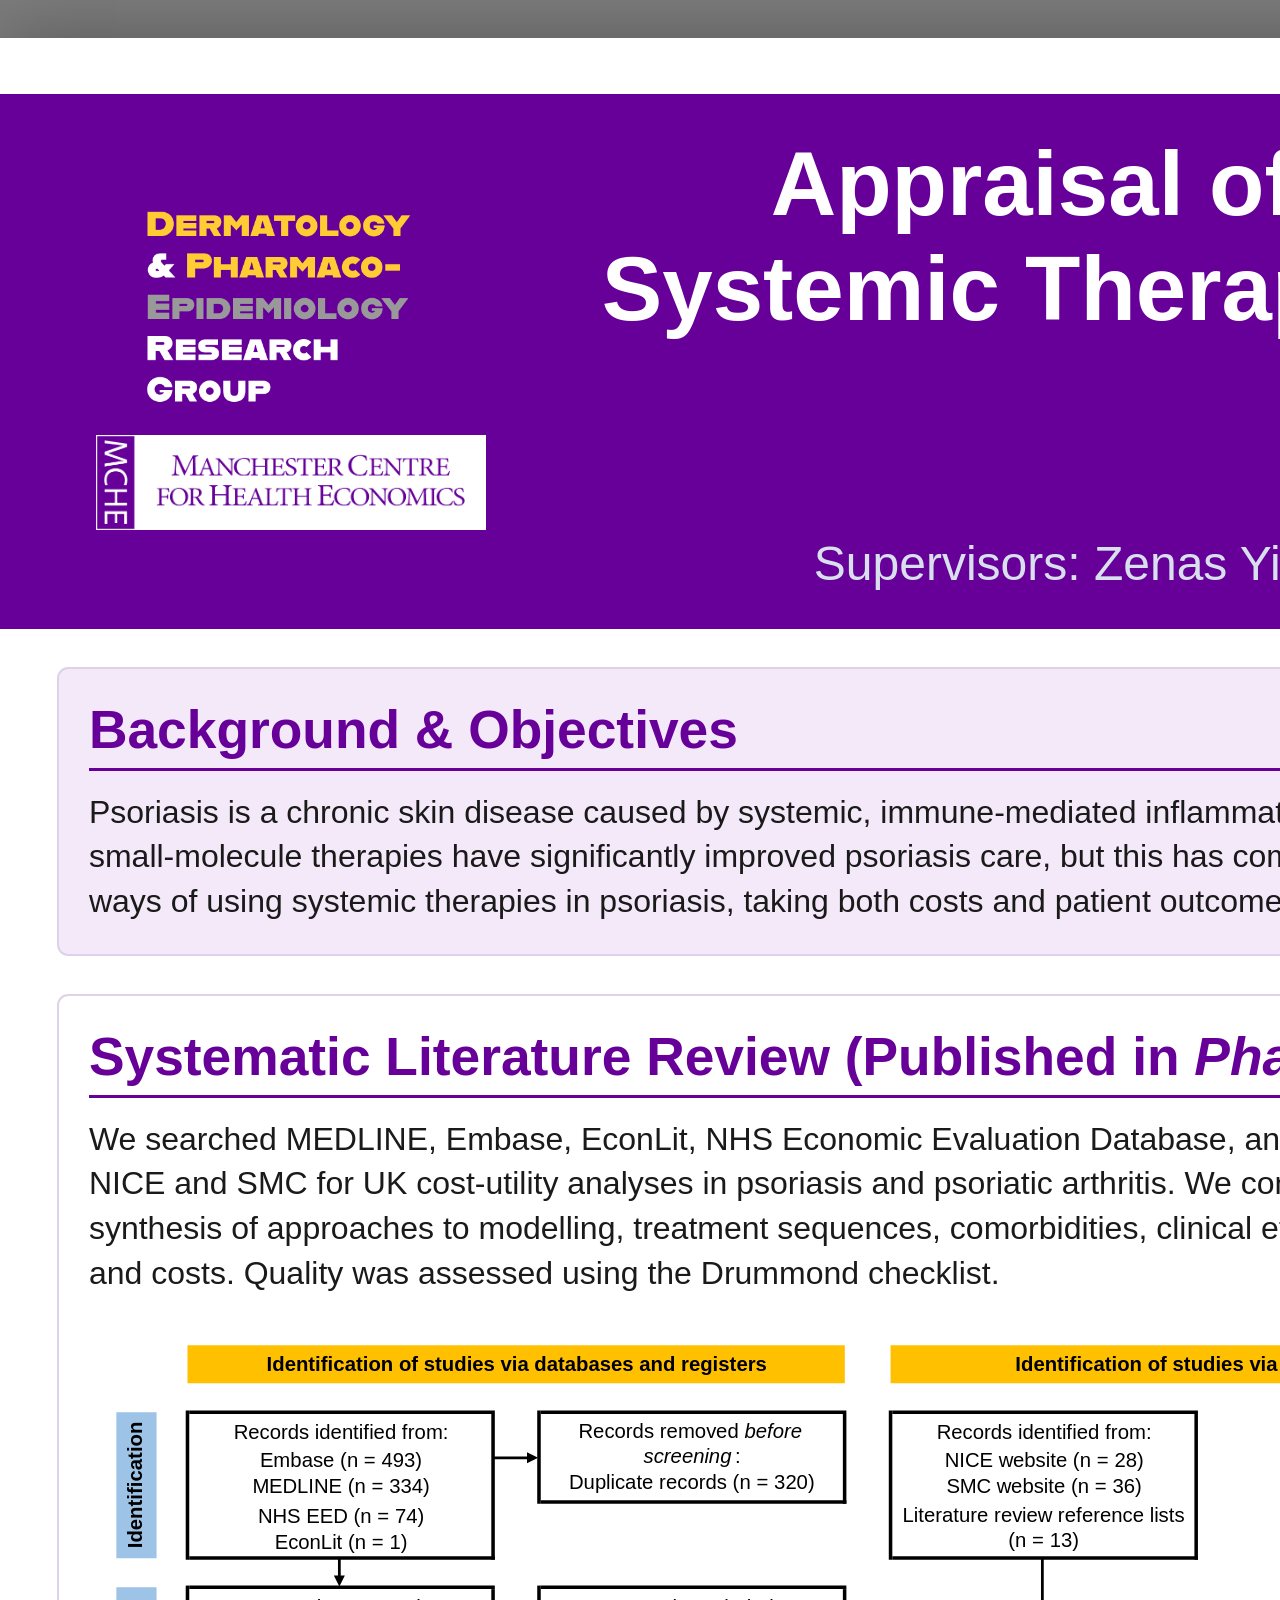
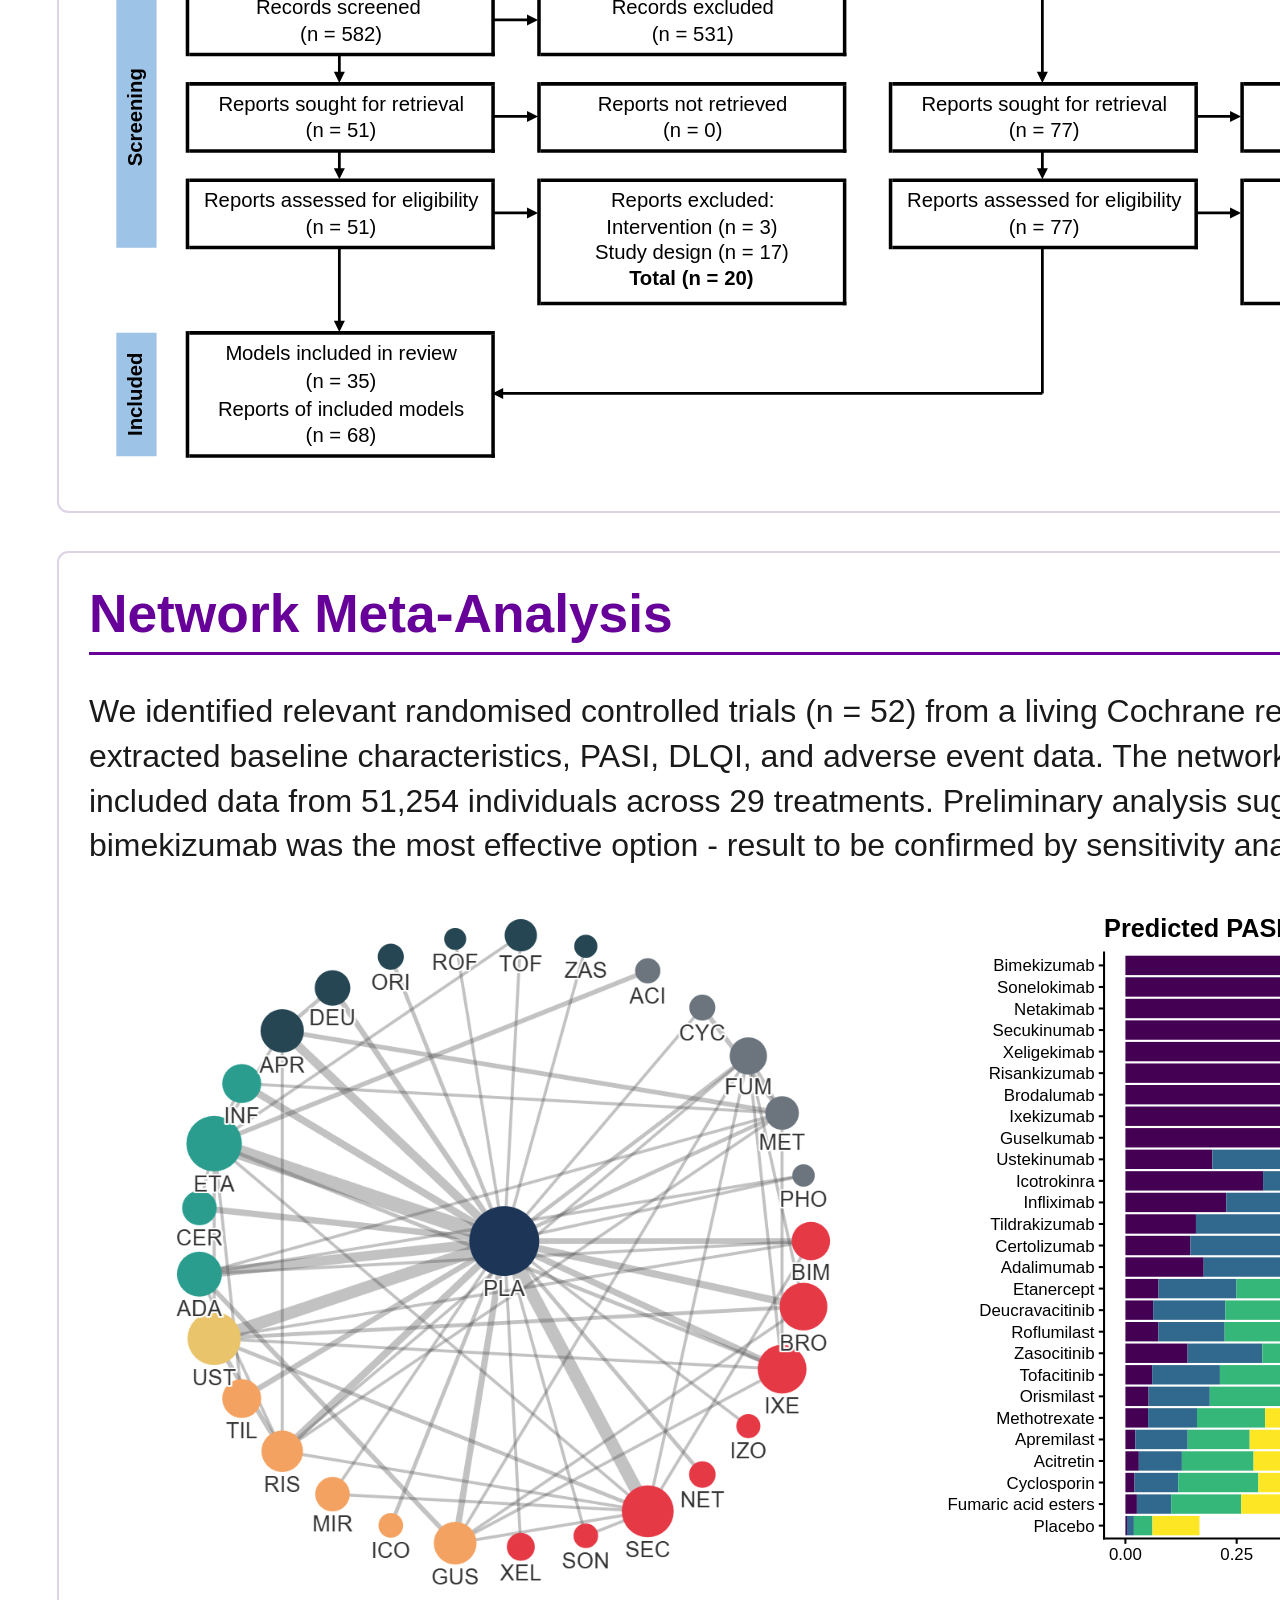
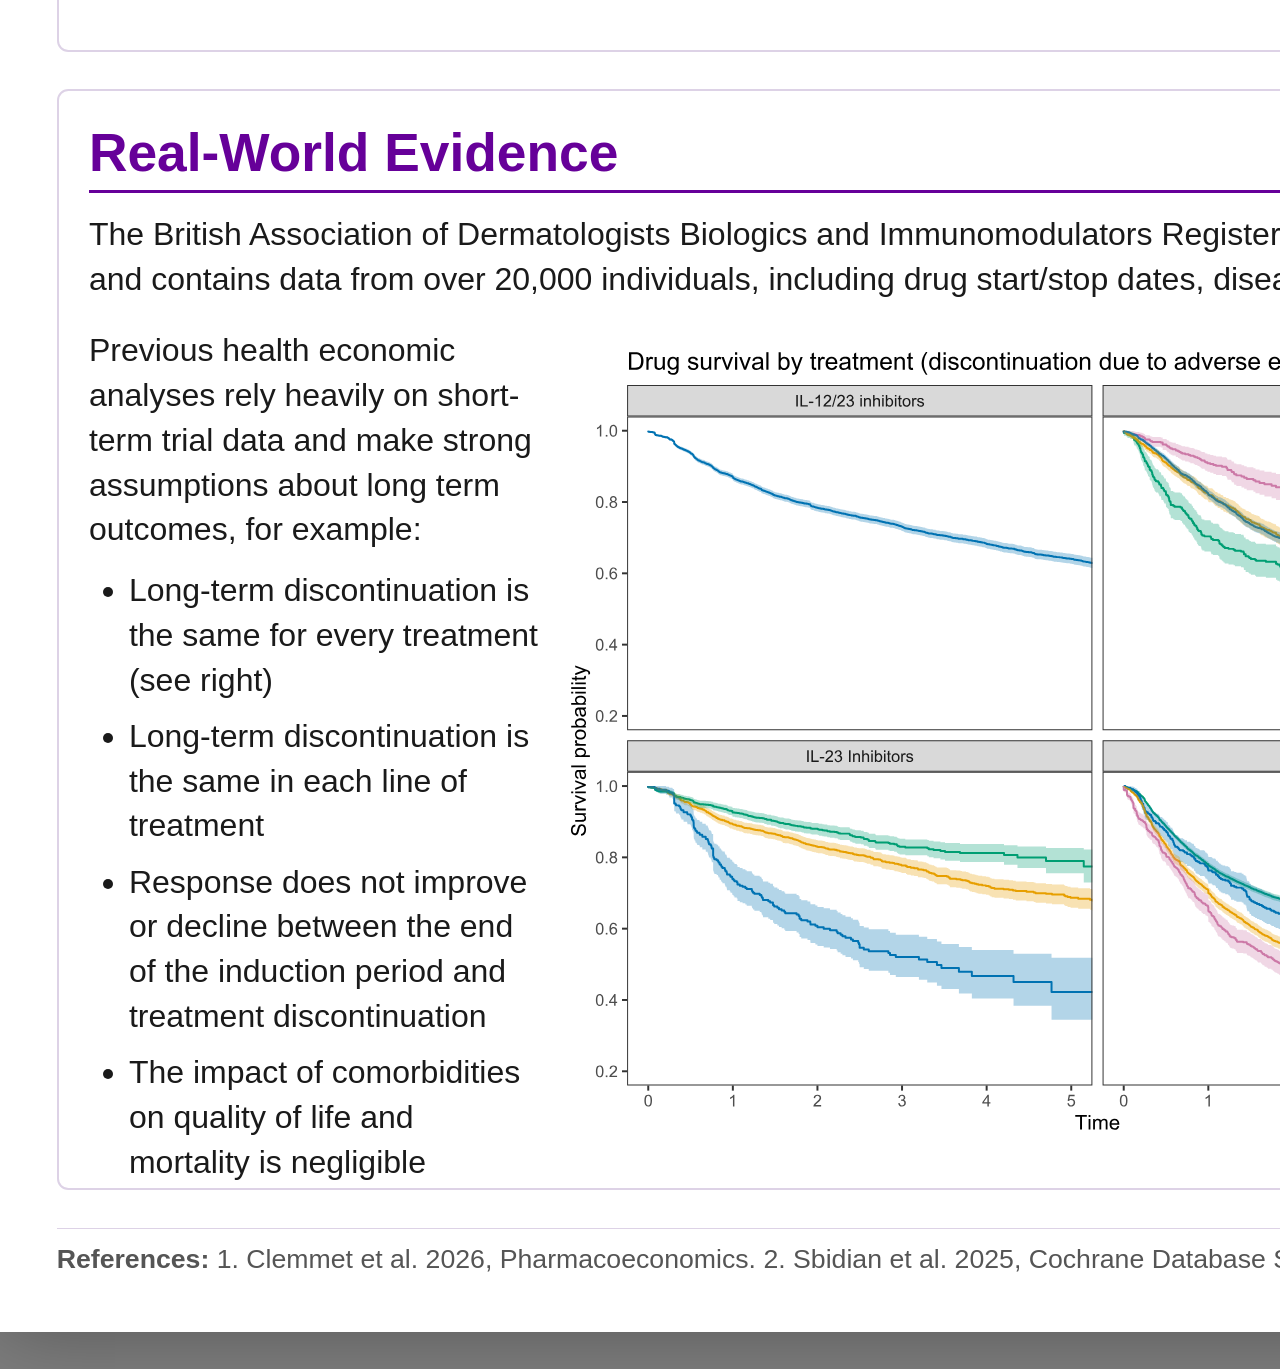
==== index.html @ d35ded74 "Initial commit" ====
<!DOCTYPE html>
<html lang="en">
<head>
<meta charset="UTF-8">
<meta name="viewport" content="width=device-width, initial-scale=1.0">
<title>Academic Poster</title>
<link rel="stylesheet" href="css/style.css">
</head>
<body>

<div class="poster">

  <!-- ============ BANNER ============ -->
  <header class="banner">
    <div class="banner-logos banner-logos--left">
      <img src="images/logos/dprg.png" alt="DPRG logo" class="logo logo-dprg">
      <img src="images/logos/mche.png" alt="MCHE logo" class="logo logo-mche">
    </div>

    <div class="banner-text">
      <h1 class="title">Appraisal of the Cost-Effectiveness of Systemic Therapies for Psoriasis in the Era of Biosimilars</h1>
      <p class="authors">Thomas Clemmet</p>
      <p class="affiliations">Supervisors: Zenas Yiu, Duc Binh Phan, Gabriel Rogers, Richard Warren</p>
    </div>

    <div class="banner-logos banner-logos--right">
      <img src="images/logos/psoukWhite.svg" alt="Psoriasis UK logo" class="logo logo-psouk">
      <img src="images/logos/badbir.png" alt="BADBIR logo" class="logo logo-badbir">
    </div>

  </header>

  <!-- ============ CONTEXT & OBJECTIVES ============ -->
  <section class="box context">
    <h2>Background &amp; Objectives</h2>
    <div class="context-body">
      <p>Psoriasis is a chronic skin disease caused by systemic, immune-mediated inflammation. There is no cure for psoriasis, but it can be managed with treatment. In recent years, expensive biologics and targeted small-molecule therapies have significantly improved psoriasis care, but this has come with additional costs, though  some low-cost biosimilars are now available. The objective of this PhD is to evaluate different ways of using systemic therapies in psoriasis, taking both costs and patient outcomes into account.</p>
    </div>
  </section>

  <!-- ============ SYSTEMATIC REVIEW ============ -->
  <section class="box slr">
    <h2>Systematic Literature Review (Published in <i>Pharmacoeconomics</i><sup>1</sup>)</h2>
    <div class="slr-content">
      <div class="slr-body">
        <p>We searched MEDLINE, Embase, EconLit, NHS Economic Evaluation Database, and the websites of NICE and SMC for UK cost-utility analyses in psoriasis and psoriatic arthritis. We conducted a narrative synthesis of approaches to modelling, treatment sequences, comorbidities, clinical efficacy, quality of life, and costs. Quality was assessed using the Drummond checklist.</p>
        <img src="images/prisma.svg" alt="PRISMA diagram">
      </div>
      <div class="slr-gaps-row">
        <div class="finding-card">
          <span class="eyebrow">Evidence gap: Cost-effectiveness of step-through therapy</span>
          <p>The scope of previous analyses is limited to people who have already received conventional systemic therapies, following standard 'step-through' therapy guidelines, so the cost-effectiveness of using biologics or targeted small-molecule therapies first is unclear.</p>
        </div>
        <div class="finding-card">
          <span class="eyebrow">Evidence gap: Optimal sequence of targeted therapies</span>
          <p>Cost-effectiveness models compare only a limited set of sequences, limiting them to three drugs and often fixing second- and third-line treatments while varying the first-line treatment. NICE and BAD guidance doesn't specify which targeted therapies should be given before others.</p>
        </div>
        <div class="finding-card">
          <span class="eyebrow">Evidence gap: Limitations of previous models</span>
          <p>Health economic analyses in this area follow established methods, but these methods embed assumptions that may not hold in practice, particularly around long-term outcomes. This limits the meaningfulness of results for the NHS.</p>
        </div>
      </div>
    </div>
  </section>

  <!-- ============ LEFT STACK: META-ANALYSIS + RWE ============ -->
  <div class="left-stack">
    <section class="box meta-analysis">
      <div class="nma-qr-block">
        <div class="nma-qr-figure fig-frame">
          <img src="images/nma-qr.png" alt="qr code to NMA shiny app">
        </div>
        <p class="nma-qr-label">Explore with <br>R Shiny app</p>
      </div>
      <h2>Network Meta-Analysis</h2>
      <div class="nma-top">
        <div class="nma-text">
          <p>We identified relevant randomised controlled trials (n = 52) from a living Cochrane review<sup>2</sup> and extracted baseline characteristics, PASI, DLQI, and adverse event data. The network for PASI included data from 51,254 individuals across 29 treatments. Preliminary analysis suggested bimekizumab was the most effective option - result to be confirmed by sensitivity analyses.</p>
        </div>
        <div class="nma-qr-spacer"></div>
      </div>
      <div class="nma-figures fig-row">
        <div class="nma-figure fig-frame">
          <img src="images/network.png" alt="network diagram">
        </div>
        <div class="nma-figure fig-frame">
          <img src="images/props.svg" alt="NMA results">
        </div>
      </div>
    </section>

    <section class="box rwe">
      <h2>Real-World Evidence</h2>
      <p>The British Association of Dermatologists Biologics and Immunomodulators Register (BADBIR) was founded in 2007 and contains data from over 20,000 individuals, including drug start/stop dates, disease severity, and adverse events.</p>
      <div class="rwe-figure-row fig-row">
        <div class="rwe-side">
          <p>Previous health economic analyses rely heavily on short-term trial data and make strong assumptions about long term outcomes, for example:</p>
          <ul>
            <li>Long-term discontinuation is the same for every treatment (see right)</li>
            <li>Long-term discontinuation is the same in each line of treatment</li>
            <li>Response does not improve or decline between the end of the induction period and treatment discontinuation</li>
            <li>The impact of comorbidities on quality of life and mortality is negligible</li>
          </ul>
        </div>
        <div class="rwe-figure fig-frame">
          <img src="images/badbir.svg" alt="BADBIR diagram">
        </div>
      </div>
    </section>
  </div>

  <!-- ============ COST-EFFECTIVENESS ANALYSIS + PATIENT INVOLVEMENT ============ -->
  <div class="right-stack">
    <section class="box cea">
      <h2>Cost-Effectiveness Analysis</h2>
      <p>Cost-effectiveness analyses estimate the costs and benefits of different treatment approaches over a person's lifetime. These estimates are used to make a recommendation, taking into account what the money could have been spent on instead (opportunity cost).</p>
      <p>The cost-effectiveness model will incorporate results from the network meta-analysis and the BADBIR analysis. The approach described below is for illustrative purposes and has not been finalised.</p>
      <h3>Potential model structure:</h3>
      <div class="cea-figure-row fig-row">
        <div class="cea-figure fig-frame">
          <img src="images/model.svg" alt="model diagram">
        </div>
        <div class="cea-side">
          <p><strong>Potential costs:</strong></p>
          <ul>
            <li>Drug acquisition</li>
            <li>Drug administration</li>
            <li>Concomitant drugs</li>
            <li>Doctor's appointments</li>
            <li>Treating adverse events</li>
            <li>Productivity loss</li>
          </ul>
          <p><strong>Potential health effects:</strong></p>
          <ul>
            <li>PASI response
              <ul>
                <li>Pain and discomfort</li>
                <li>Functional impairment</li>
                <li>Psychosocial impact</li>
              </ul>
            </li>
            <li>Comorbidities
              <ul>
                <li>Psoriatic arthritis</li>
                <li>CVD</li>
                <li>Metabolic syndrome</li>
                <li>IBD</li>
              </ul>
            </li>
            <li>Adverse events</li>
          </ul>
        </div>
      </div>
    </section>

    <section class="box patient-involvement">
      <h2>Patient Involvement</h2>
      <p>The perspectives of people with lived experience of psoriasis are vital to conducting and sharing meaningful research in health economics and epidemiology.</p>
      <p>To help guide this project, I recruited an advisory group of five people with psoriasis through the Psoriasis UK research network.</p>
      <p>The first advisory group meeting was held in May 2026 and discussed issues including NHS policies around systemic therapy for psoriasis, the value of stable therapy, and what 'successful therapy' looks like.</p>
      <p>Future meetings could be used to support model design, interpret results, and support research dissemination.</p>
    </section>
  </div>

  <!-- ============ FOOTER (optional: references / funding / contact) ============ -->
  <footer class="footer">
    <p><strong>References:</strong> 1. Clemmet et al. 2026, Pharmacoeconomics. 2. Sbidian et al. 2025, Cochrane Database Syst Rev.</p>
    <p><strong>Funding:</strong> Psoriasis UK PhD Studentship</p>
    <p><strong>Contact:</strong> thomas.clemmet@manchester.ac.uk, Stopford 2.707</p>
  </footer>

</div>

</body>
</html>
---- css/style.css ----
/* ==========================================================================
   A0 Portrait Academic Poster
   Page: 841mm x 1189mm
   ========================================================================== */

:root {
  --page-w: 841mm;
  --page-h: 1189mm;

  --margin: 15mm;
  --gap: 10mm;

  --color-primary: #660099;   /* banner / heading accent */
  --color-primary-light: #f3e9f9;
  --color-text: #1a1a1a;
  --color-muted: #555;
  --color-border: #ddd2e6;
  --color-box-bg: #ffffff;

  --color-teal: #0e6e6e;
  --color-teal-tint: #e3f1f0;
  --color-teal-ink: #0a4f4f;

  --font-body: "Segoe UI", "Helvetica Neue", Arial, sans-serif;
  --font-heading: "Segoe UI Semibold", "Helvetica Neue", Arial, sans-serif;

  /* base type scale — tune once real copy is in (pt = physical size, prints true) */
  --fs-title: 68pt;
  --fs-authors: 40pt;
  --fs-affil: 36pt;
  --fs-h2: 40pt;
  --fs-h3: 30pt;
  --fs-body: 24pt;
  --fs-small: 20pt;
}

* { box-sizing: border-box; }

html, body {
  margin: 0;
  padding: 0;
  background: #7d7d7d; /* screen-preview surround, not printed */
  font-family: var(--font-body);
  color: var(--color-text);
}

.poster {
  width: var(--page-w);
  height: var(--page-h);
  margin: 10mm auto;
  padding: var(--margin);
  background: #fff;
  box-shadow: 0 0 20mm rgba(0,0,0,0.3);

  display: grid;
  grid-template-columns: 1.15fr 0.85fr;
  grid-template-rows: auto auto 1fr 2fr auto;
  grid-template-areas:
    "banner   banner"
    "context  context"
    "slr      slr"
    "leftstack cea"
    "footer   footer";
  gap: var(--gap);
}

/* ==========================================================================
   Shared box styling
   ========================================================================== */

.box {
  background: var(--color-box-bg);
  border: 0.6mm solid var(--color-border);
  border-radius: 3mm;
  padding: 8mm;
  overflow: hidden;
}

.box h2 {
  margin: 0 0 5mm 0;
  font-family: var(--font-heading);
  font-size: var(--fs-h2);
  font-weight: 700;
  color: var(--color-primary);
  border-bottom: 0.8mm solid var(--color-primary);
  padding-bottom: 2mm;
}

.box h3 {
  font-size: var(--fs-h3);
  color: var(--color-primary);
  margin: 4mm 0 2mm 0;
}

.box p, .box li {
  font-size: var(--fs-body);
  line-height: 1.4;
  color: var(--color-text);
  margin: 0 0 3mm 0;
}

.box p:last-child { margin-bottom: 0; }

.box sup {
  font-size: 0.6em;
  color: var(--color-primary);
  font-weight: 700;
}

.box img {
  display: block;
  max-width: 100%;
  height: auto;
  margin: 4mm auto 0;
}

/* Print-safe image frame: percentage-height flex-item sizing is unreliable
   in Chrome's print pipeline, so figures use an absolutely-positioned img
   inside a sized, relatively-positioned wrapper instead. Reused wherever a
   figure sits in a flex row (.fig-row > .fig-frame). */
.fig-row {
  display: flex;
  gap: 5mm;
  flex: 1 1 auto;
  min-height: 0;
  margin-top: 4mm;
}

.fig-frame {
  position: relative;
  flex: 1 1 auto;
  min-width: 0;
  min-height: 0;
}

.fig-frame img {
  position: absolute;
  inset: 0;
  margin: 0;
  width: 100%;
  height: 100%;
  object-fit: contain;
}

/* ==========================================================================
   Banner
   ========================================================================== */

.banner {
  grid-area: banner;
  display: grid;
  grid-template-columns: 0.9fr 3.8fr 0.9fr;
  align-items: center;
  gap: 20mm;
  background: var(--color-primary);
  color: #fff;
  border-radius: 0;
  margin: 0 calc(-1 * var(--margin));
  padding: 10mm var(--margin);
  overflow: hidden;
}

.banner-logos {
  display: flex;
  flex-direction: column;
  align-items: center;
  justify-content: center;
  gap: 4mm;
}
.banner-logos img {
  max-width: 100%;
  max-height: 40mm;
  width: auto;
  height: auto;
  object-fit: contain;
}

/* Per-logo size overrides — tweak each independently, they vary a lot in shape.
   Selector needs (.banner-logos img.logo-x) to out-specificity the base
   ".banner-logos img" rule above, otherwise these are silently ignored. */
.banner-logos img.logo-dprg   { max-width: 100%; max-height: 60mm; }
.banner-logos img.logo-mche   { max-width: 100%; max-height: 25mm; }
.banner-logos img.logo-psouk  { max-width: 100%; max-height: 40mm; }
.banner-logos img.logo-badbir { max-width: 100%; max-height: 40mm; }

.banner-text { text-align: center; }

.title {
  margin: 0 0 6mm 0;
  font-family: var(--font-heading);
  font-size: var(--fs-title);
  line-height: 1.15;
  font-weight: 800;
}

.authors {
  margin: 0 0 2mm 0;
  font-size: var(--fs-authors);
  font-weight: 600;
}

.affiliations {
  margin: 0;
  font-size: var(--fs-affil);
  color: #d8e0ee;
}

/* ==========================================================================
   Context & Objectives — wide, short
   ========================================================================== */

.context {
  grid-area: context;
  background: var(--color-primary-light);
}

.context-body p { margin: 0; }

/* ==========================================================================
   Systematic Literature Review + Key Findings
   ========================================================================== */

.slr {
  grid-area: slr;
  display: flex;
  flex-direction: column;
}

.slr-content {
  display: flex;
  gap: 7mm;
  flex: 1 1 auto;
  min-height: 0;
}

.slr-body {
  display: flex;
  flex-direction: column;
  flex: 1 1 50%;
  min-height: 0;
}

.slr-body img {
  flex: 1 1 auto;
  min-height: 0;
  max-width: 100%;
  object-fit: contain;
}

.slr-gaps-row {
  display: flex;
  flex-direction: column;
  gap: 5mm;
  flex: 1 1 50%;
  min-height: 0;
}

.finding-card {
  flex: 1 1 0;
  min-height: 0;
  display: flex;
  flex-direction: column;
  justify-content: center;
  background: var(--color-teal-tint);
  border-left: 5mm solid var(--color-teal);
  border-radius: 0 2mm 2mm 0;
  padding: 6mm 7mm;
}

.finding-card .eyebrow {
  display: block;
  font-family: "Segoe UI", "Helvetica Neue", Arial, sans-serif;
  font-size: 32pt;
  font-weight: 700;
  letter-spacing: 0.02em;
  text-transform: uppercase;
  color: black;
  margin-bottom: 5mm;
}

.finding-card p {
  margin: 0;
  color: var(--color-text);
  font-size: var(--fs-body);
  line-height: 1.4;
  font-weight: 400;
}

/* ==========================================================================
   Left stack: Meta-analysis + Real-World Evidence
   ========================================================================== */

.left-stack {
  grid-area: leftstack;
  display: flex;
  flex-direction: column;
  gap: var(--gap);
}

.meta-analysis, .rwe {
  flex: 1 1 0;
  display: flex;
  flex-direction: column;
}

.meta-analysis {
  position: relative;
}

.rwe-side {
  flex: 0 0 120mm;
}

.nma-top {
  display: flex;
  gap: 5mm;
  flex: 0 0 auto;
  margin-top: 4mm;
}

.nma-text {
  flex: 1 1 auto;
  min-width: 0;
}

.nma-text p { margin: 0 0 3mm 0; }
.nma-text p:last-child { margin-bottom: 0; }

.nma-qr-spacer {
  flex: 0 0 60mm;
  width: 60mm;
}

.nma-qr-block {
  position: absolute;
  top: 3mm;
  right: 3mm;
  z-index: 1;
  width: 60mm;
  background: var(--color-box-bg);
  border: 0.6mm solid var(--color-border);
  border-radius: 3mm;
  padding: 2mm;
  display: flex;
  flex-direction: column;
  align-items: center;
}

.nma-qr-figure {
  width: 100%;
  aspect-ratio: 1;
}

.nma-qr-label {
  text-align: center;
}

.nma-figures {
  margin-top: 5mm;
}

/* ==========================================================================
   Cost-effectiveness analysis — taller box beside the left stack
   ========================================================================== */

.right-stack {
  grid-area: cea;
  display: flex;
  flex-direction: column;
  gap: var(--gap);
}

.cea {
  flex: 3 1 0;
  min-height: 0;
  display: flex;
  flex-direction: column;
}

.cea-side {
  flex: 0 0 100mm;
}

.patient-involvement {
  flex: 1 1 0;
  min-height: 0;
  display: flex;
  flex-direction: column;
}

/* ==========================================================================
   Footer
   ========================================================================== */

.footer {
  grid-area: footer;
  border-top: 0.5mm solid var(--color-border);
  padding-top: 4mm;
  display: flex;
  gap: 10mm;
  flex-wrap: wrap;
}

.footer p {
  margin: 0;
  font-size: var(--fs-small);
  color: var(--color-muted);
}

/* ==========================================================================
   Print
   ========================================================================== */

@page {
  size: 841mm 1189mm;
  margin: 0;
}

@media print {
  html, body {
    background: none;
    width: var(--page-w);
    height: var(--page-h);
  }
  .poster {
    margin: 0;
    box-shadow: none;
  }
}
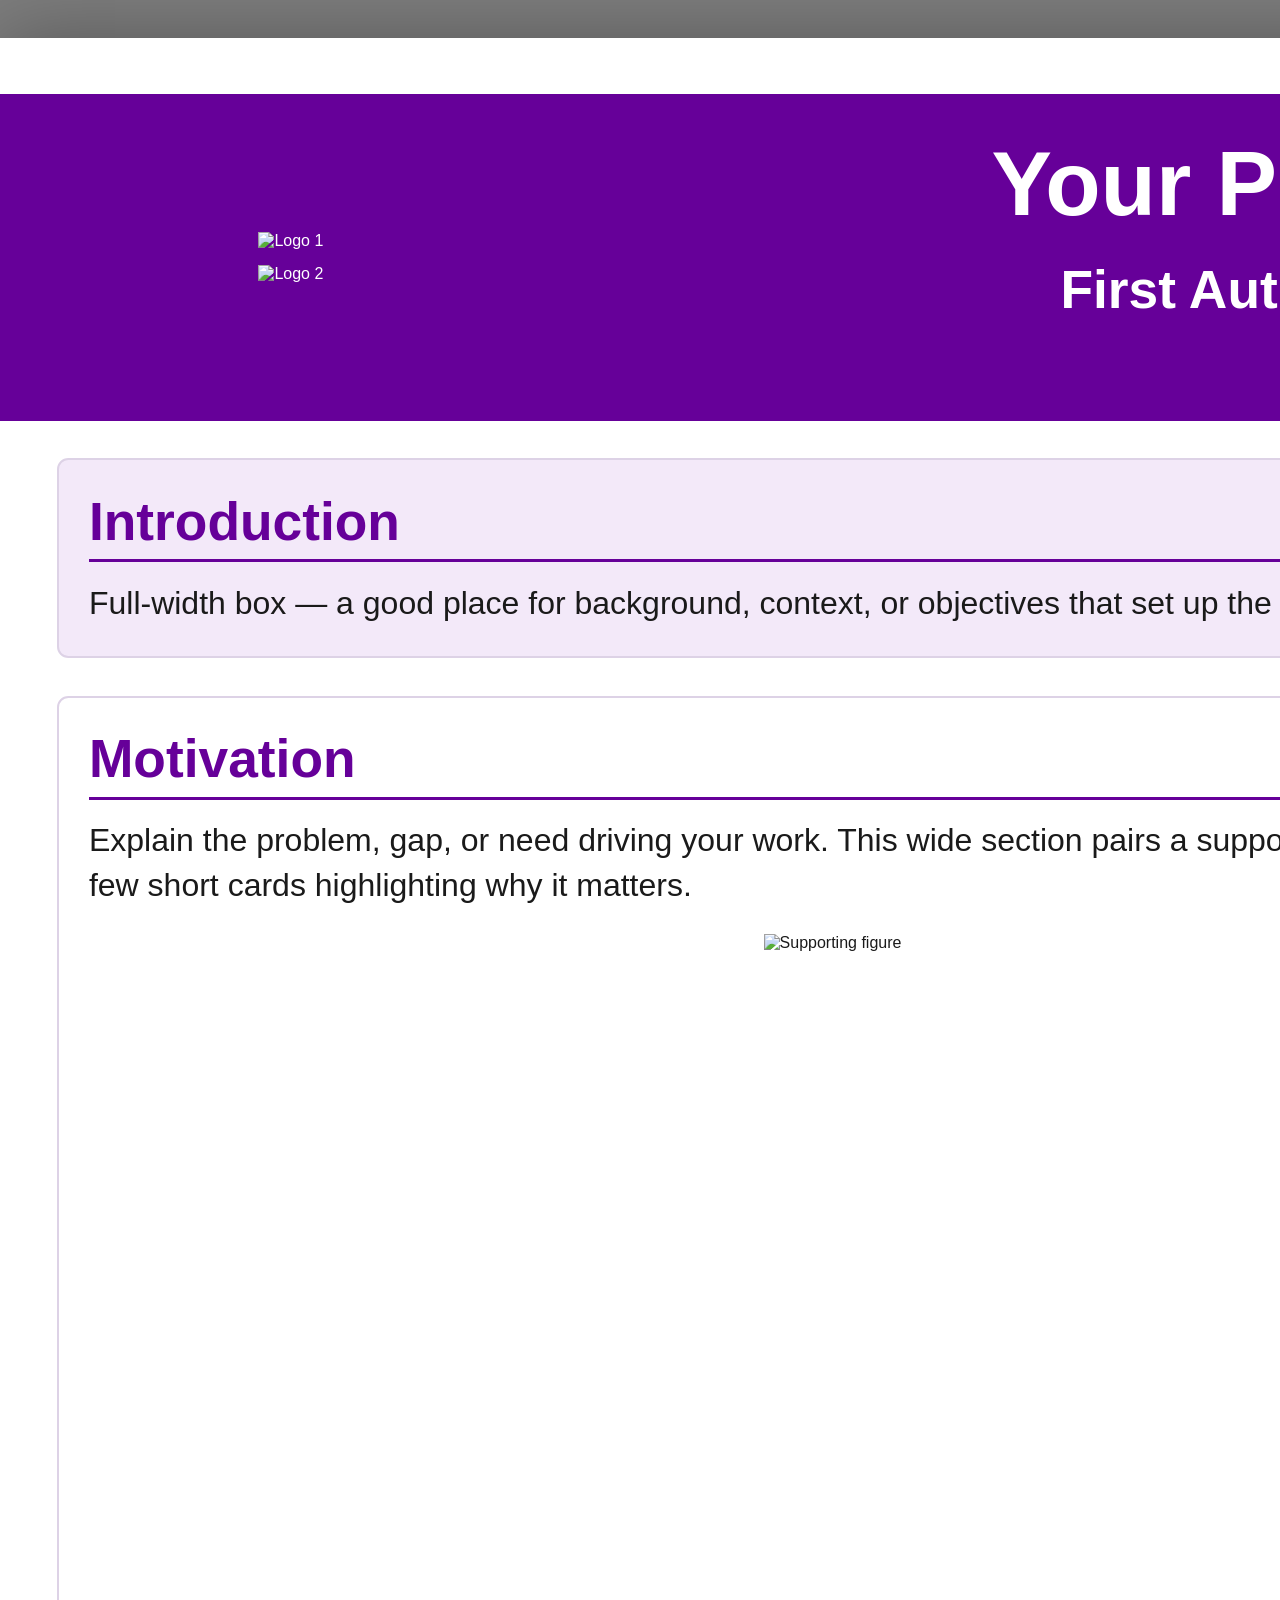
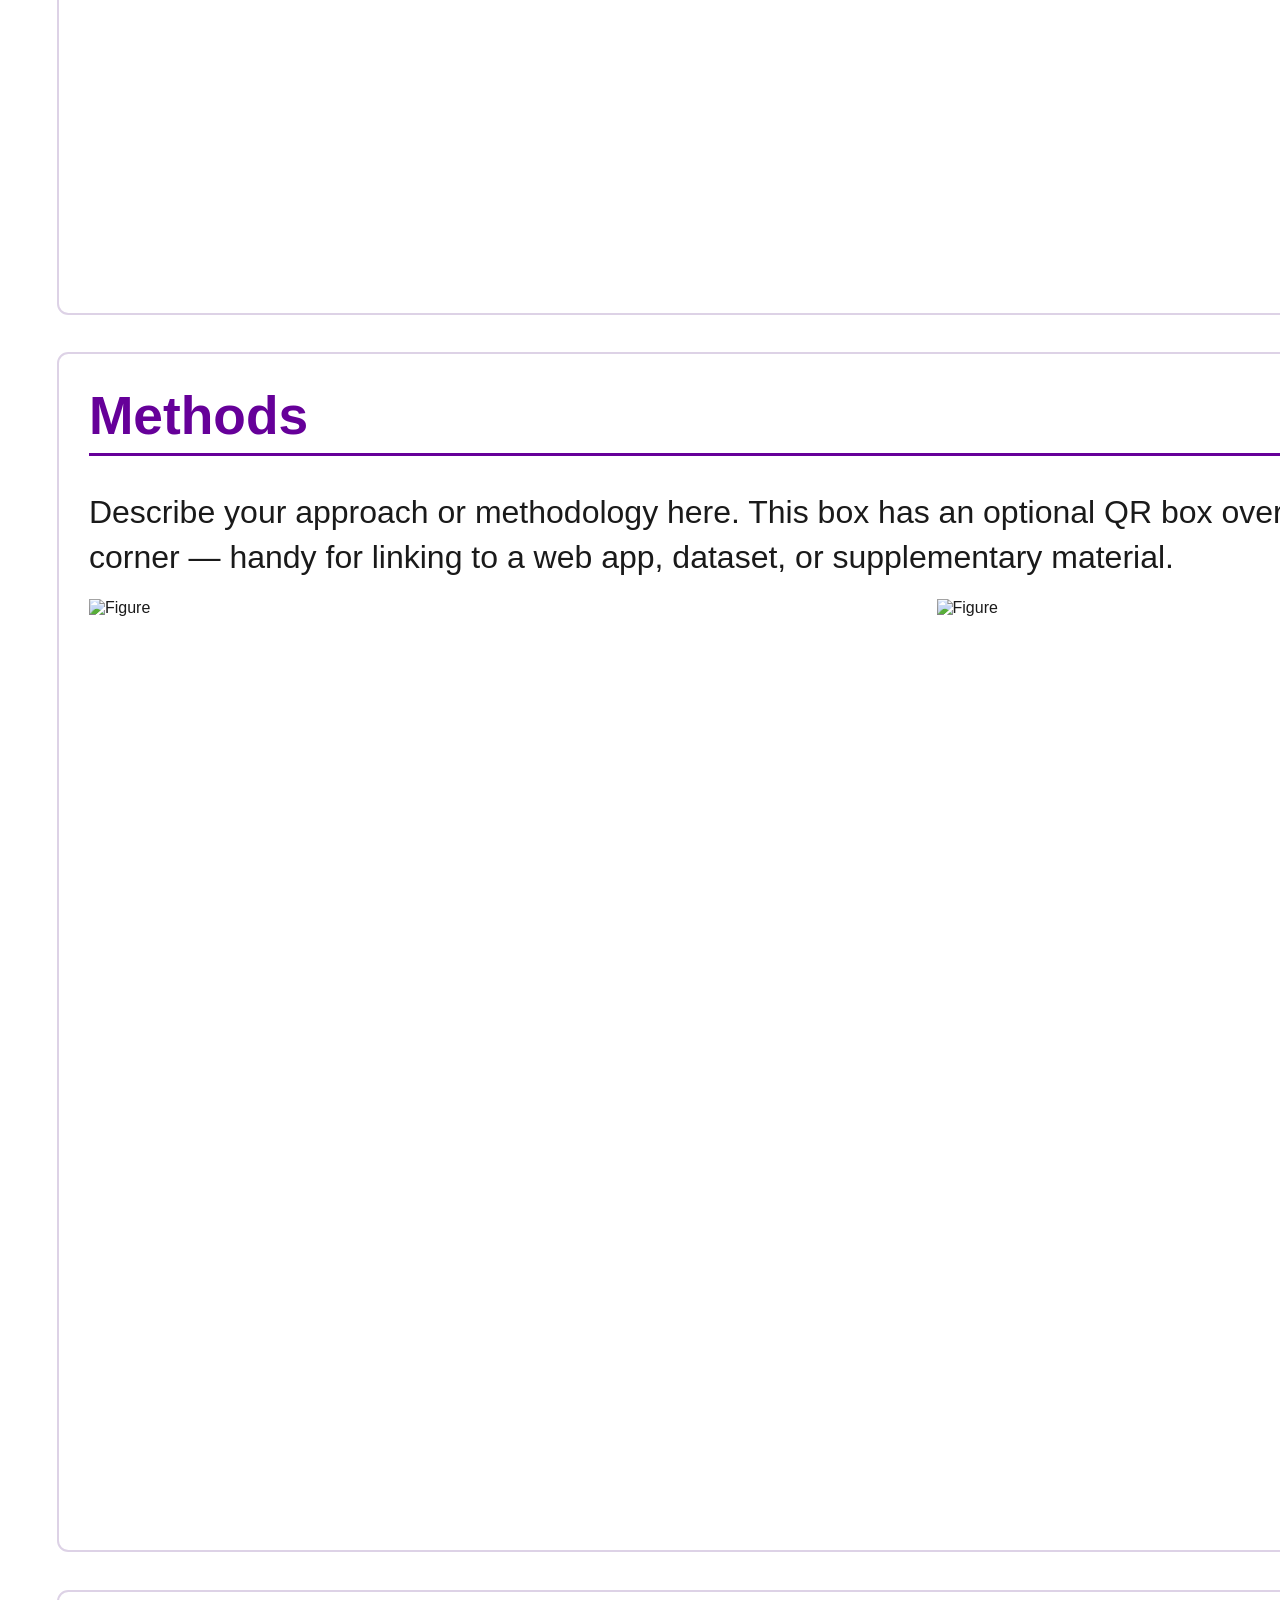
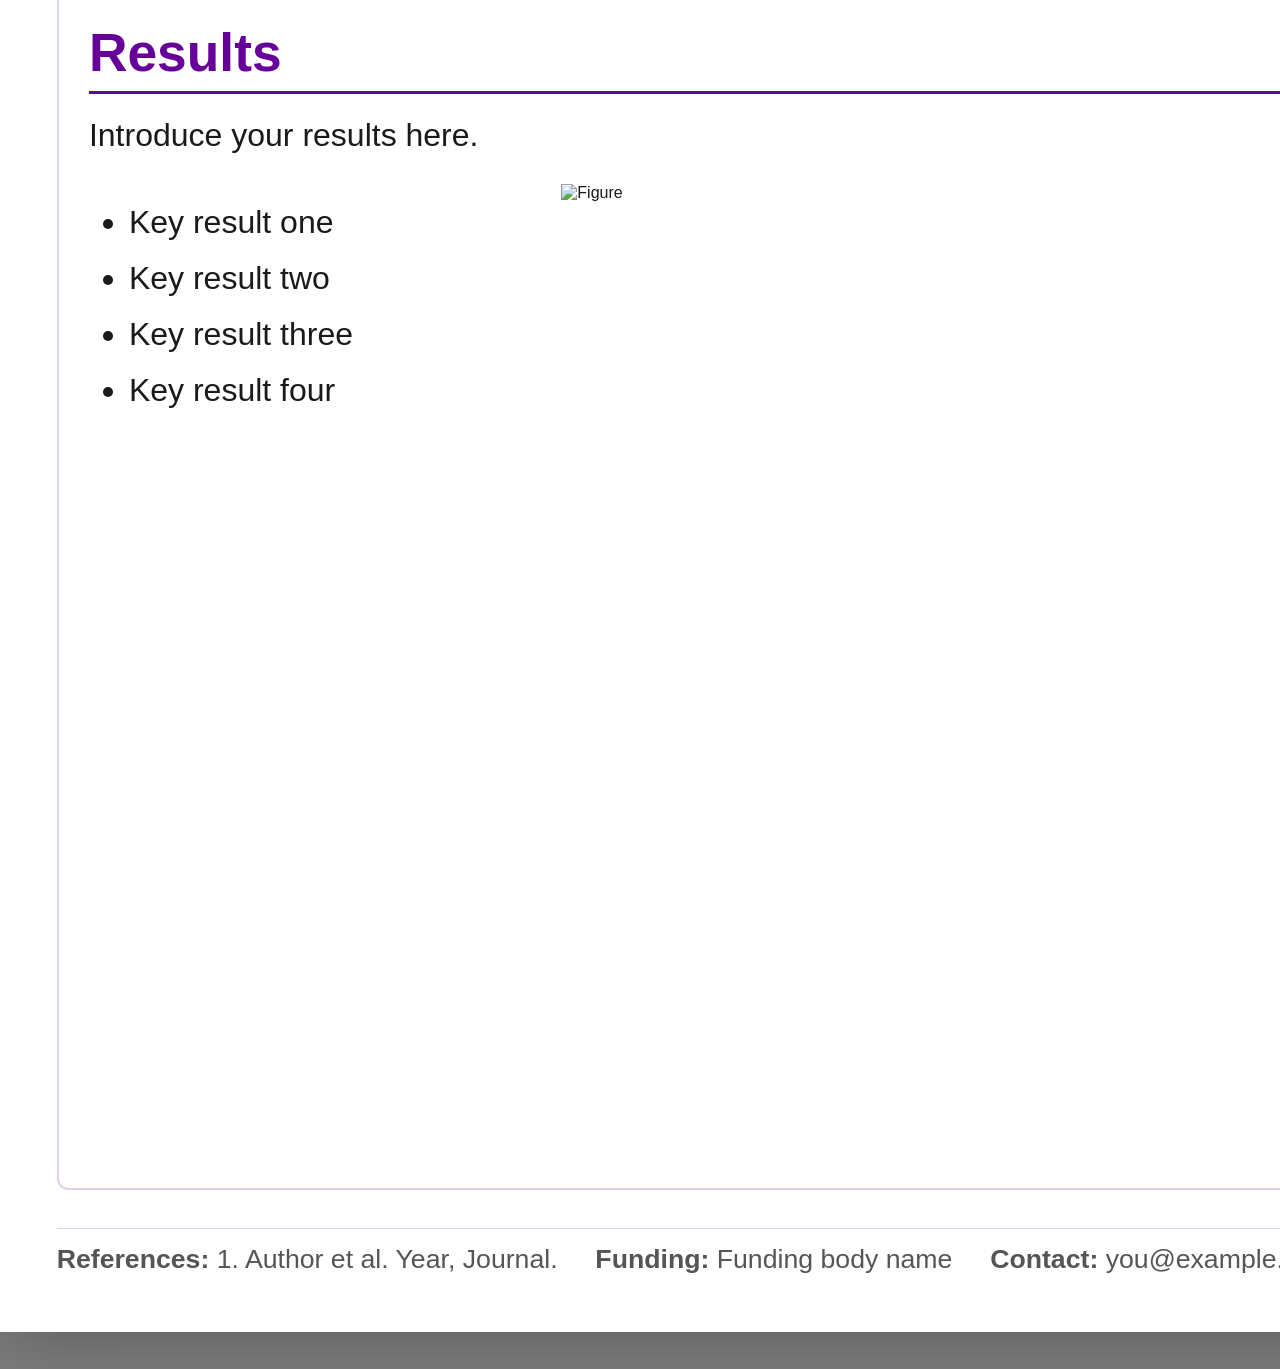
==== commit 76a69a1c: "Change to template structure" ====
--- a/index.html
+++ b/index.html
@@ -13,160 +13,146 @@
   <!-- ============ BANNER ============ -->
   <header class="banner">
     <div class="banner-logos banner-logos--left">
-      <img src="images/logos/dprg.png" alt="DPRG logo" class="logo logo-dprg">
-      <img src="images/logos/mche.png" alt="MCHE logo" class="logo logo-mche">
+      <img src="images/logos/placeholder-logo.svg" alt="Logo 1" class="logo logo-a">
+      <img src="images/logos/placeholder-logo.svg" alt="Logo 2" class="logo logo-b">
     </div>
 
     <div class="banner-text">
-      <h1 class="title">Appraisal of the Cost-Effectiveness of Systemic Therapies for Psoriasis in the Era of Biosimilars</h1>
-      <p class="authors">Thomas Clemmet</p>
-      <p class="affiliations">Supervisors: Zenas Yiu, Duc Binh Phan, Gabriel Rogers, Richard Warren</p>
+      <h1 class="title">Your Poster Title Goes Here</h1>
+      <p class="authors">First Author, Second Author, Third Author</p>
+      <p class="affiliations">Department, Institution</p>
     </div>
 
     <div class="banner-logos banner-logos--right">
-      <img src="images/logos/psoukWhite.svg" alt="Psoriasis UK logo" class="logo logo-psouk">
-      <img src="images/logos/badbir.png" alt="BADBIR logo" class="logo logo-badbir">
+      <img src="images/logos/placeholder-logo.svg" alt="Logo 3" class="logo logo-c">
+      <img src="images/logos/placeholder-logo.svg" alt="Logo 4" class="logo logo-d">
     </div>
 
   </header>
 
-  <!-- ============ CONTEXT & OBJECTIVES ============ -->
-  <section class="box context">
-    <h2>Background &amp; Objectives</h2>
-    <div class="context-body">
-      <p>Psoriasis is a chronic skin disease caused by systemic, immune-mediated inflammation. There is no cure for psoriasis, but it can be managed with treatment. In recent years, expensive biologics and targeted small-molecule therapies have significantly improved psoriasis care, but this has come with additional costs, though  some low-cost biosimilars are now available. The objective of this PhD is to evaluate different ways of using systemic therapies in psoriasis, taking both costs and patient outcomes into account.</p>
+  <!-- ============ INTRODUCTION ============ -->
+  <section class="box intro">
+    <h2>Introduction</h2>
+    <div class="intro-body">
+      <p>Full-width box — a good place for background, context, or objectives that set up the rest of the poster.</p>
     </div>
   </section>
 
-  <!-- ============ SYSTEMATIC REVIEW ============ -->
-  <section class="box slr">
-    <h2>Systematic Literature Review (Published in <i>Pharmacoeconomics</i><sup>1</sup>)</h2>
-    <div class="slr-content">
-      <div class="slr-body">
-        <p>We searched MEDLINE, Embase, EconLit, NHS Economic Evaluation Database, and the websites of NICE and SMC for UK cost-utility analyses in psoriasis and psoriatic arthritis. We conducted a narrative synthesis of approaches to modelling, treatment sequences, comorbidities, clinical efficacy, quality of life, and costs. Quality was assessed using the Drummond checklist.</p>
-        <img src="images/prisma.svg" alt="PRISMA diagram">
+  <!-- ============ MOTIVATION: WIDE FEATURE SECTION ============ -->
+  <section class="box motivation">
+    <h2>Motivation</h2>
+    <div class="motivation-content">
+      <div class="motivation-body">
+        <p>Explain the problem, gap, or need driving your work. This wide section pairs a supporting figure with a few short cards highlighting why it matters.</p>
+        <img src="images/placeholder-figure.svg" alt="Supporting figure">
       </div>
-      <div class="slr-gaps-row">
-        <div class="finding-card">
-          <span class="eyebrow">Evidence gap: Cost-effectiveness of step-through therapy</span>
-          <p>The scope of previous analyses is limited to people who have already received conventional systemic therapies, following standard 'step-through' therapy guidelines, so the cost-effectiveness of using biologics or targeted small-molecule therapies first is unclear.</p>
+      <div class="motivation-cards">
+        <div class="highlight-card">
+          <span class="eyebrow">Reason 1</span>
+          <p>Summarise one reason this problem matters, in a sentence or two.</p>
         </div>
-        <div class="finding-card">
-          <span class="eyebrow">Evidence gap: Optimal sequence of targeted therapies</span>
-          <p>Cost-effectiveness models compare only a limited set of sequences, limiting them to three drugs and often fixing second- and third-line treatments while varying the first-line treatment. NICE and BAD guidance doesn't specify which targeted therapies should be given before others.</p>
+        <div class="highlight-card">
+          <span class="eyebrow">Reason 2</span>
+          <p>Summarise one reason this problem matters, in a sentence or two.</p>
         </div>
-        <div class="finding-card">
-          <span class="eyebrow">Evidence gap: Limitations of previous models</span>
-          <p>Health economic analyses in this area follow established methods, but these methods embed assumptions that may not hold in practice, particularly around long-term outcomes. This limits the meaningfulness of results for the NHS.</p>
+        <div class="highlight-card">
+          <span class="eyebrow">Reason 3</span>
+          <p>Summarise one reason this problem matters, in a sentence or two.</p>
         </div>
       </div>
     </div>
   </section>
 
-  <!-- ============ LEFT STACK: META-ANALYSIS + RWE ============ -->
+  <!-- ============ LEFT STACK: TWO BOXES ============ -->
   <div class="left-stack">
-    <section class="box meta-analysis">
-      <div class="nma-qr-block">
-        <div class="nma-qr-figure fig-frame">
-          <img src="images/nma-qr.png" alt="qr code to NMA shiny app">
+    <section class="box left-top">
+      <!-- Optional QR / supplementary-link box — delete this div (and the
+           matching .qr-spacer below) if you don't need it. -->
+      <div class="qr-block">
+        <div class="qr-figure fig-frame">
+          <img src="images/placeholder-qr.svg" alt="QR code">
         </div>
-        <p class="nma-qr-label">Explore with <br>R Shiny app</p>
+        <p class="qr-label">Scan for more</p>
       </div>
-      <h2>Network Meta-Analysis</h2>
-      <div class="nma-top">
-        <div class="nma-text">
-          <p>We identified relevant randomised controlled trials (n = 52) from a living Cochrane review<sup>2</sup> and extracted baseline characteristics, PASI, DLQI, and adverse event data. The network for PASI included data from 51,254 individuals across 29 treatments. Preliminary analysis suggested bimekizumab was the most effective option - result to be confirmed by sensitivity analyses.</p>
+      <h2>Methods</h2>
+      <div class="left-top-row">
+        <div class="left-top-text">
+          <p>Describe your approach or methodology here. This box has an optional QR box overlaid in the corner — handy for linking to a web app, dataset, or supplementary material.</p>
         </div>
-        <div class="nma-qr-spacer"></div>
+        <div class="qr-spacer"></div>
       </div>
-      <div class="nma-figures fig-row">
-        <div class="nma-figure fig-frame">
-          <img src="images/network.png" alt="network diagram">
+      <div class="left-top-figures fig-row">
+        <div class="fig-frame">
+          <img src="images/placeholder-figure.svg" alt="Figure">
         </div>
-        <div class="nma-figure fig-frame">
-          <img src="images/props.svg" alt="NMA results">
+        <div class="fig-frame">
+          <img src="images/placeholder-figure.svg" alt="Figure">
         </div>
       </div>
     </section>
 
-    <section class="box rwe">
-      <h2>Real-World Evidence</h2>
-      <p>The British Association of Dermatologists Biologics and Immunomodulators Register (BADBIR) was founded in 2007 and contains data from over 20,000 individuals, including drug start/stop dates, disease severity, and adverse events.</p>
-      <div class="rwe-figure-row fig-row">
-        <div class="rwe-side">
-          <p>Previous health economic analyses rely heavily on short-term trial data and make strong assumptions about long term outcomes, for example:</p>
+    <section class="box left-bottom">
+      <h2>Results</h2>
+      <p>Introduce your results here.</p>
+      <div class="fig-row">
+        <div class="left-bottom-side">
           <ul>
-            <li>Long-term discontinuation is the same for every treatment (see right)</li>
-            <li>Long-term discontinuation is the same in each line of treatment</li>
-            <li>Response does not improve or decline between the end of the induction period and treatment discontinuation</li>
-            <li>The impact of comorbidities on quality of life and mortality is negligible</li>
+            <li>Key result one</li>
+            <li>Key result two</li>
+            <li>Key result three</li>
+            <li>Key result four</li>
           </ul>
         </div>
-        <div class="rwe-figure fig-frame">
-          <img src="images/badbir.svg" alt="BADBIR diagram">
+        <div class="fig-frame">
+          <img src="images/placeholder-figure.svg" alt="Figure">
         </div>
       </div>
     </section>
   </div>
 
-  <!-- ============ COST-EFFECTIVENESS ANALYSIS + PATIENT INVOLVEMENT ============ -->
+  <!-- ============ RIGHT STACK: TALL BOX + SHORT BOX ============ -->
   <div class="right-stack">
-    <section class="box cea">
-      <h2>Cost-Effectiveness Analysis</h2>
-      <p>Cost-effectiveness analyses estimate the costs and benefits of different treatment approaches over a person's lifetime. These estimates are used to make a recommendation, taking into account what the money could have been spent on instead (opportunity cost).</p>
-      <p>The cost-effectiveness model will incorporate results from the network meta-analysis and the BADBIR analysis. The approach described below is for illustrative purposes and has not been finalised.</p>
-      <h3>Potential model structure:</h3>
-      <div class="cea-figure-row fig-row">
-        <div class="cea-figure fig-frame">
-          <img src="images/model.svg" alt="model diagram">
+    <section class="box right-main">
+      <h2>Discussion</h2>
+      <p>Interpret your results and discuss their implications. This box is taller, so it suits a figure alongside a couple of supporting lists.</p>
+      <h3>Supporting detail:</h3>
+      <div class="fig-row">
+        <div class="fig-frame">
+          <img src="images/placeholder-figure.svg" alt="Figure">
         </div>
-        <div class="cea-side">
-          <p><strong>Potential costs:</strong></p>
+        <div class="right-main-side">
+          <p><strong>Point group one:</strong></p>
           <ul>
-            <li>Drug acquisition</li>
-            <li>Drug administration</li>
-            <li>Concomitant drugs</li>
-            <li>Doctor's appointments</li>
-            <li>Treating adverse events</li>
-            <li>Productivity loss</li>
+            <li>Item one</li>
+            <li>Item two</li>
+            <li>Item three</li>
           </ul>
-          <p><strong>Potential health effects:</strong></p>
+          <p><strong>Point group two:</strong></p>
           <ul>
-            <li>PASI response
+            <li>Item one
               <ul>
-                <li>Pain and discomfort</li>
-                <li>Functional impairment</li>
-                <li>Psychosocial impact</li>
+                <li>Sub-item</li>
+                <li>Sub-item</li>
               </ul>
             </li>
-            <li>Comorbidities
-              <ul>
-                <li>Psoriatic arthritis</li>
-                <li>CVD</li>
-                <li>Metabolic syndrome</li>
-                <li>IBD</li>
-              </ul>
-            </li>
-            <li>Adverse events</li>
+            <li>Item two</li>
           </ul>
         </div>
       </div>
     </section>
 
-    <section class="box patient-involvement">
-      <h2>Patient Involvement</h2>
-      <p>The perspectives of people with lived experience of psoriasis are vital to conducting and sharing meaningful research in health economics and epidemiology.</p>
-      <p>To help guide this project, I recruited an advisory group of five people with psoriasis through the Psoriasis UK research network.</p>
-      <p>The first advisory group meeting was held in May 2026 and discussed issues including NHS policies around systemic therapy for psoriasis, the value of stable therapy, and what 'successful therapy' looks like.</p>
-      <p>Future meetings could be used to support model design, interpret results, and support research dissemination.</p>
+    <section class="box right-secondary">
+      <h2>Conclusion</h2>
+      <p>Summarise what you found and why it matters.</p>
+      <p>Add a second paragraph here if needed — for next steps, limitations, or impact.</p>
     </section>
   </div>
 
   <!-- ============ FOOTER (optional: references / funding / contact) ============ -->
   <footer class="footer">
-    <p><strong>References:</strong> 1. Clemmet et al. 2026, Pharmacoeconomics. 2. Sbidian et al. 2025, Cochrane Database Syst Rev.</p>
-    <p><strong>Funding:</strong> Psoriasis UK PhD Studentship</p>
-    <p><strong>Contact:</strong> thomas.clemmet@manchester.ac.uk, Stopford 2.707</p>
+    <p><strong>References:</strong> 1. Author et al. Year, Journal.</p>
+    <p><strong>Funding:</strong> Funding body name</p>
+    <p><strong>Contact:</strong> you@example.com</p>
   </footer>
 
 </div>
--- a/css/style.css
+++ b/css/style.css
@@ -17,9 +17,9 @@
   --color-border: #ddd2e6;
   --color-box-bg: #ffffff;
 
-  --color-teal: #0e6e6e;
-  --color-teal-tint: #e3f1f0;
-  --color-teal-ink: #0a4f4f;
+  --color-accent: #0e6e6e;
+  --color-accent-tint: #e3f1f0;
+  --color-accent-ink: #0a4f4f;
 
   --font-body: "Segoe UI", "Helvetica Neue", Arial, sans-serif;
   --font-heading: "Segoe UI Semibold", "Helvetica Neue", Arial, sans-serif;
@@ -56,11 +56,11 @@
   grid-template-columns: 1.15fr 0.85fr;
   grid-template-rows: auto auto 1fr 2fr auto;
   grid-template-areas:
-    "banner   banner"
-    "context  context"
-    "slr      slr"
-    "leftstack cea"
-    "footer   footer";
+    "banner     banner"
+    "intro      intro"
+    "motivation motivation"
+    "left       right"
+    "footer     footer";
   gap: var(--gap);
 }
 
@@ -178,10 +178,10 @@
 /* Per-logo size overrides — tweak each independently, they vary a lot in shape.
    Selector needs (.banner-logos img.logo-x) to out-specificity the base
    ".banner-logos img" rule above, otherwise these are silently ignored. */
-.banner-logos img.logo-dprg   { max-width: 100%; max-height: 60mm; }
-.banner-logos img.logo-mche   { max-width: 100%; max-height: 25mm; }
-.banner-logos img.logo-psouk  { max-width: 100%; max-height: 40mm; }
-.banner-logos img.logo-badbir { max-width: 100%; max-height: 40mm; }
+.banner-logos img.logo-a { max-width: 100%; max-height: 40mm; }
+.banner-logos img.logo-b { max-width: 100%; max-height: 40mm; }
+.banner-logos img.logo-c { max-width: 100%; max-height: 40mm; }
+.banner-logos img.logo-d { max-width: 100%; max-height: 40mm; }
 
 .banner-text { text-align: center; }
 
@@ -206,48 +206,48 @@
 }
 
 /* ==========================================================================
-   Context & Objectives — wide, short
-   ========================================================================== */
-
-.context {
-  grid-area: context;
+   Introduction — wide, short
+   ========================================================================== */
+
+.intro {
+  grid-area: intro;
   background: var(--color-primary-light);
 }
 
-.context-body p { margin: 0; }
-
-/* ==========================================================================
-   Systematic Literature Review + Key Findings
-   ========================================================================== */
-
-.slr {
-  grid-area: slr;
-  display: flex;
-  flex-direction: column;
-}
-
-.slr-content {
+.intro-body p { margin: 0; }
+
+/* ==========================================================================
+   Motivation — wide feature section, figure + highlight cards
+   ========================================================================== */
+
+.motivation {
+  grid-area: motivation;
+  display: flex;
+  flex-direction: column;
+}
+
+.motivation-content {
   display: flex;
   gap: 7mm;
   flex: 1 1 auto;
   min-height: 0;
 }
 
-.slr-body {
+.motivation-body {
   display: flex;
   flex-direction: column;
   flex: 1 1 50%;
   min-height: 0;
 }
 
-.slr-body img {
+.motivation-body img {
   flex: 1 1 auto;
   min-height: 0;
   max-width: 100%;
   object-fit: contain;
 }
 
-.slr-gaps-row {
+.motivation-cards {
   display: flex;
   flex-direction: column;
   gap: 5mm;
@@ -255,19 +255,19 @@
   min-height: 0;
 }
 
-.finding-card {
+.highlight-card {
   flex: 1 1 0;
   min-height: 0;
   display: flex;
   flex-direction: column;
   justify-content: center;
-  background: var(--color-teal-tint);
-  border-left: 5mm solid var(--color-teal);
+  background: var(--color-accent-tint);
+  border-left: 5mm solid var(--color-accent);
   border-radius: 0 2mm 2mm 0;
   padding: 6mm 7mm;
 }
 
-.finding-card .eyebrow {
+.highlight-card .eyebrow {
   display: block;
   font-family: "Segoe UI", "Helvetica Neue", Arial, sans-serif;
   font-size: 32pt;
@@ -278,7 +278,7 @@
   margin-bottom: 5mm;
 }
 
-.finding-card p {
+.highlight-card p {
   margin: 0;
   color: var(--color-text);
   font-size: var(--fs-body);
@@ -287,51 +287,53 @@
 }
 
 /* ==========================================================================
-   Left stack: Meta-analysis + Real-World Evidence
+   Left stack: two stacked boxes
    ========================================================================== */
 
 .left-stack {
-  grid-area: leftstack;
+  grid-area: left;
   display: flex;
   flex-direction: column;
   gap: var(--gap);
 }
 
-.meta-analysis, .rwe {
+.left-top, .left-bottom {
   flex: 1 1 0;
   display: flex;
   flex-direction: column;
 }
 
-.meta-analysis {
+.left-top {
   position: relative;
 }
 
-.rwe-side {
+.left-bottom-side {
   flex: 0 0 120mm;
 }
 
-.nma-top {
+.left-top-row {
   display: flex;
   gap: 5mm;
   flex: 0 0 auto;
   margin-top: 4mm;
 }
 
-.nma-text {
+.left-top-text {
   flex: 1 1 auto;
   min-width: 0;
 }
 
-.nma-text p { margin: 0 0 3mm 0; }
-.nma-text p:last-child { margin-bottom: 0; }
-
-.nma-qr-spacer {
+.left-top-text p { margin: 0 0 3mm 0; }
+.left-top-text p:last-child { margin-bottom: 0; }
+
+.qr-spacer {
   flex: 0 0 60mm;
   width: 60mm;
 }
 
-.nma-qr-block {
+/* Optional QR / supplementary-link box, overlaid on a box's corner.
+   Delete the whole .qr-block element (and this spacer) if you don't need it. */
+.qr-block {
   position: absolute;
   top: 3mm;
   right: 3mm;
@@ -346,42 +348,42 @@
   align-items: center;
 }
 
-.nma-qr-figure {
+.qr-figure {
   width: 100%;
   aspect-ratio: 1;
 }
 
-.nma-qr-label {
+.qr-label {
   text-align: center;
 }
 
-.nma-figures {
+.left-top-figures {
   margin-top: 5mm;
 }
 
 /* ==========================================================================
-   Cost-effectiveness analysis — taller box beside the left stack
+   Right stack: a taller box beside a shorter one
    ========================================================================== */
 
 .right-stack {
-  grid-area: cea;
+  grid-area: right;
   display: flex;
   flex-direction: column;
   gap: var(--gap);
 }
 
-.cea {
+.right-main {
   flex: 3 1 0;
   min-height: 0;
   display: flex;
   flex-direction: column;
 }
 
-.cea-side {
+.right-main-side {
   flex: 0 0 100mm;
 }
 
-.patient-involvement {
+.right-secondary {
   flex: 1 1 0;
   min-height: 0;
   display: flex;
